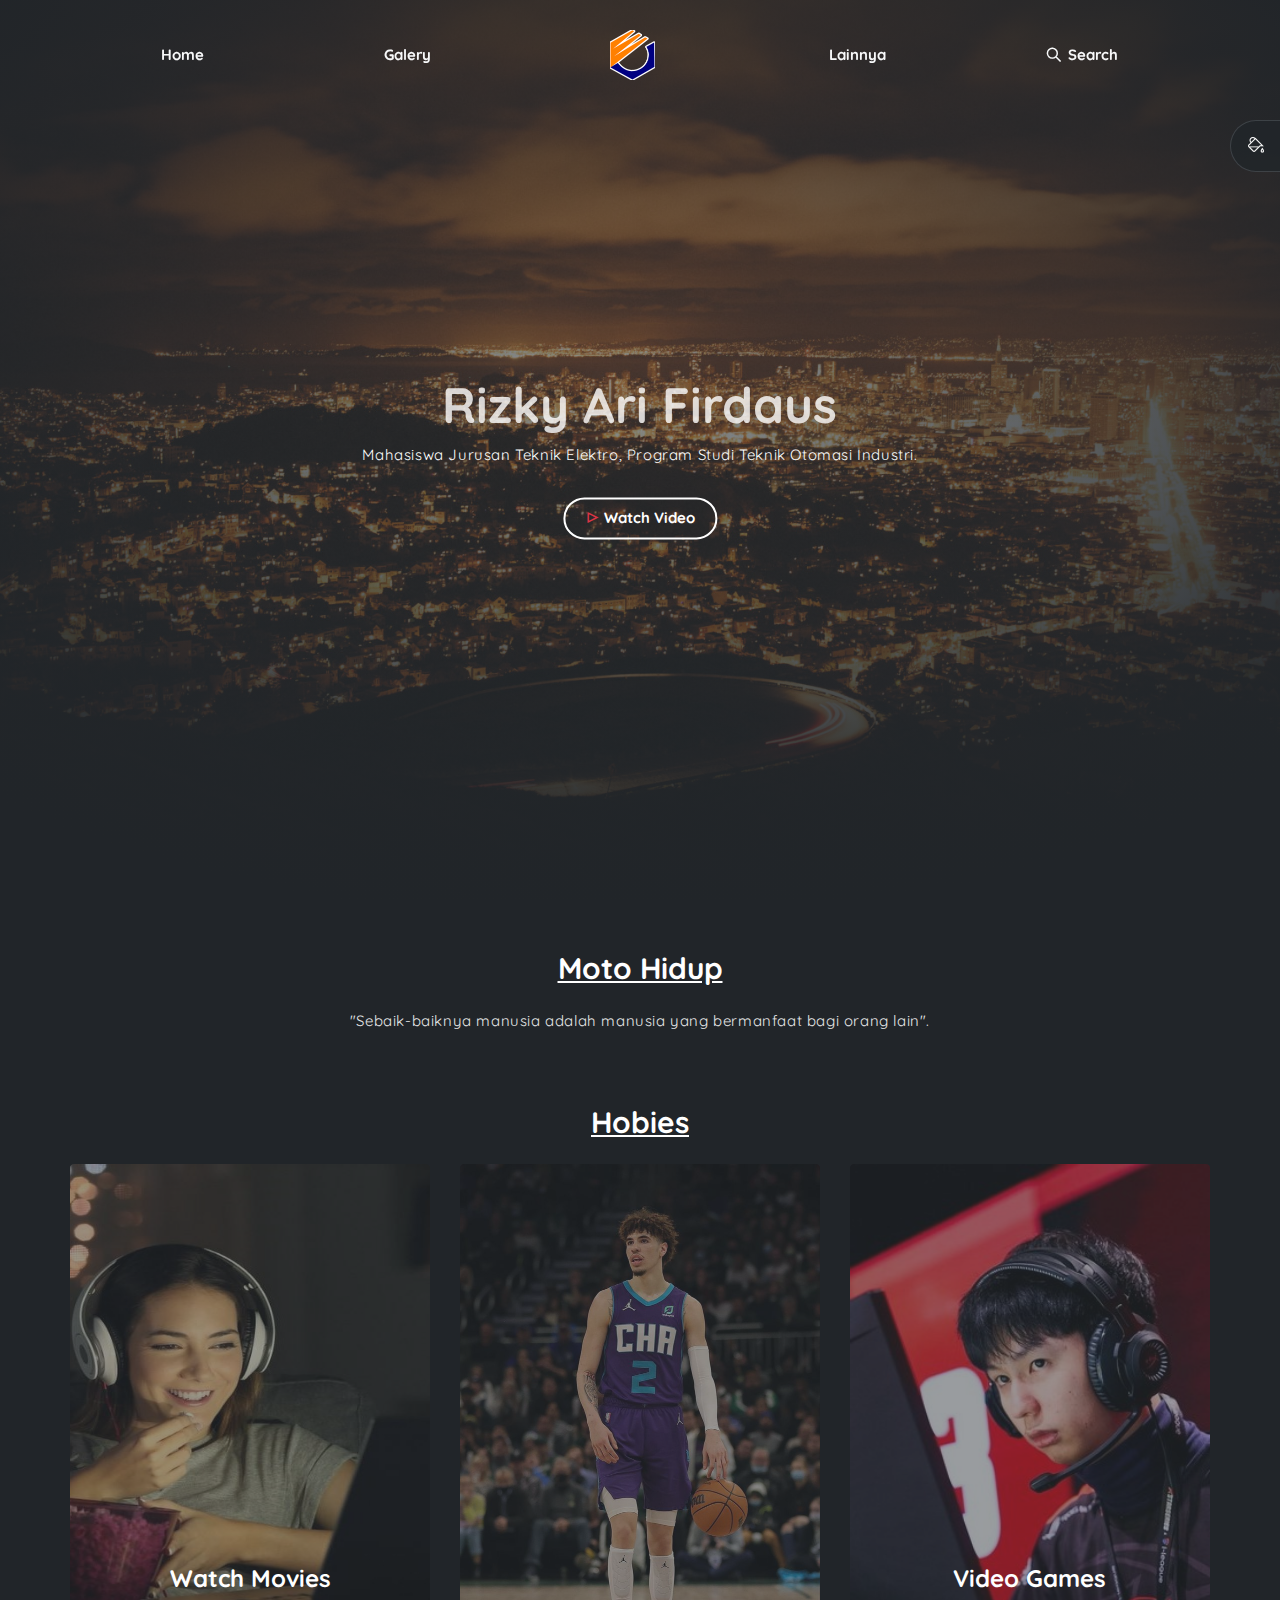
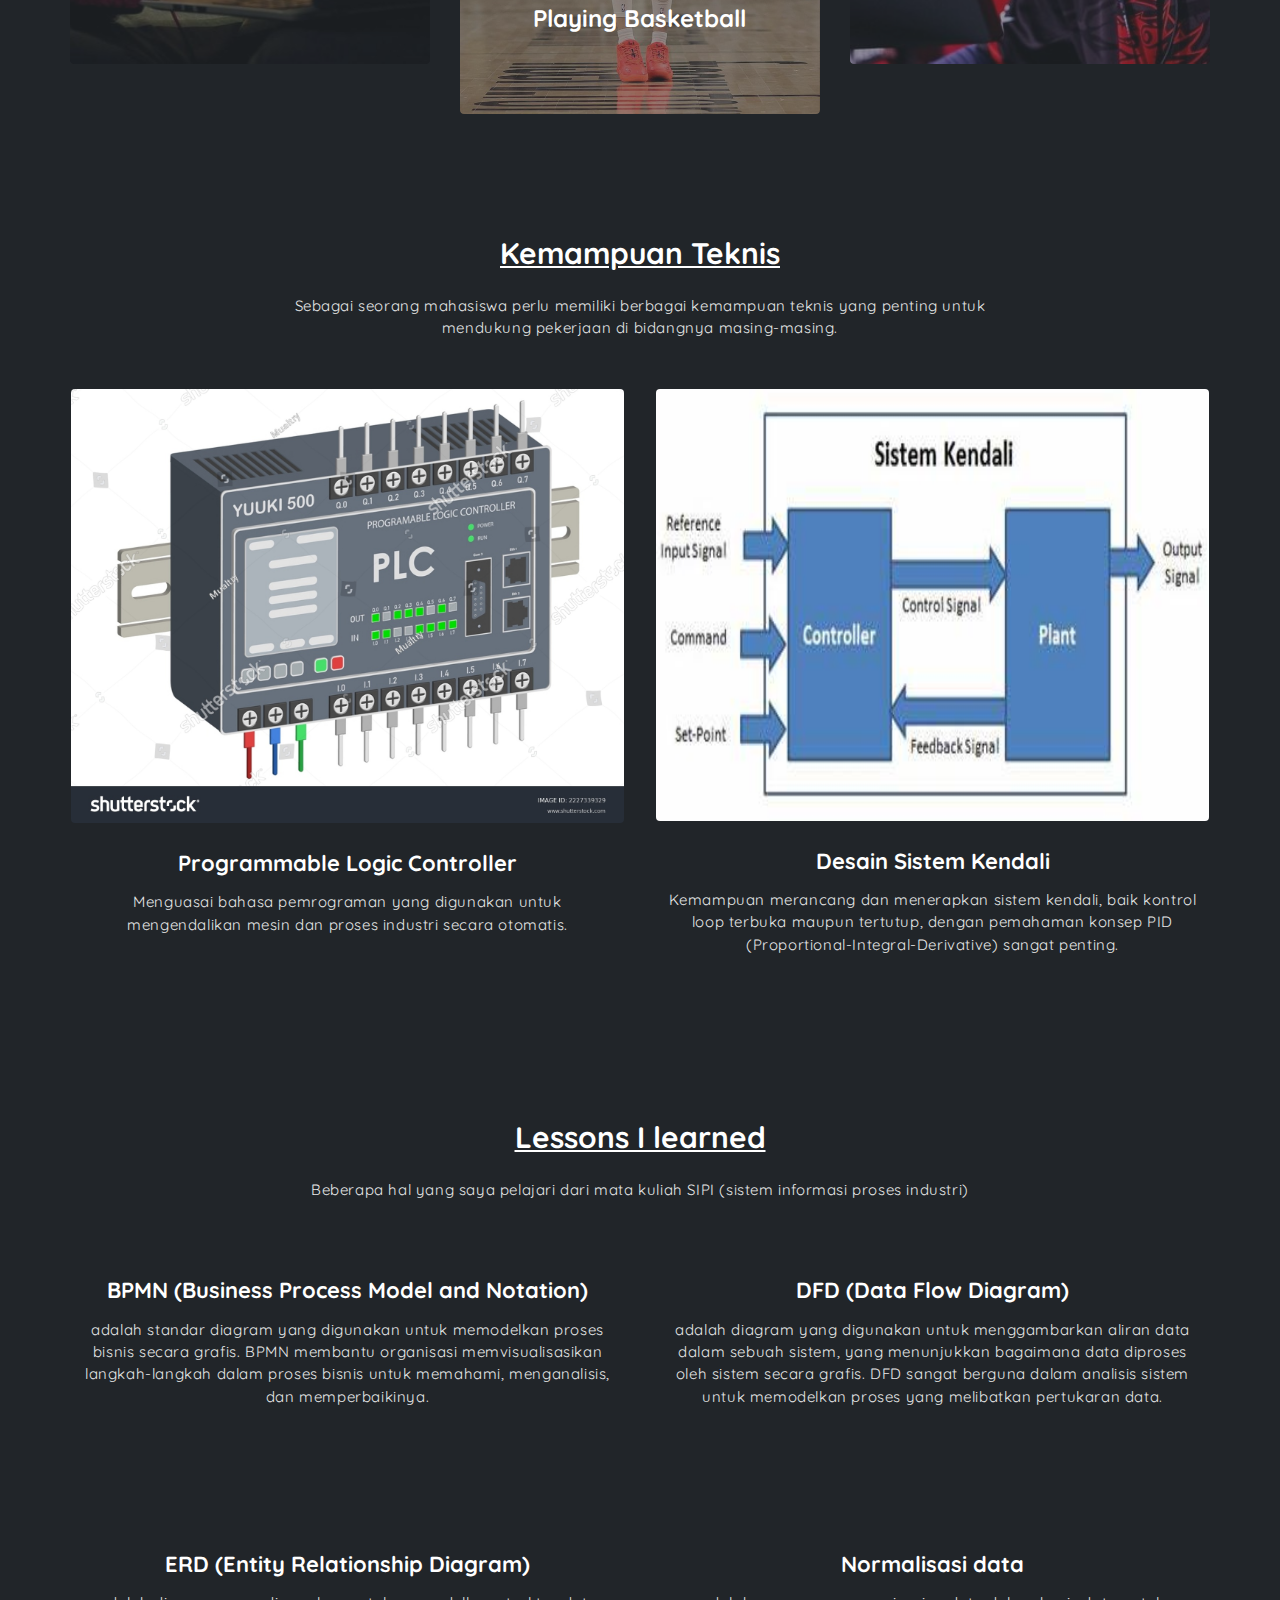
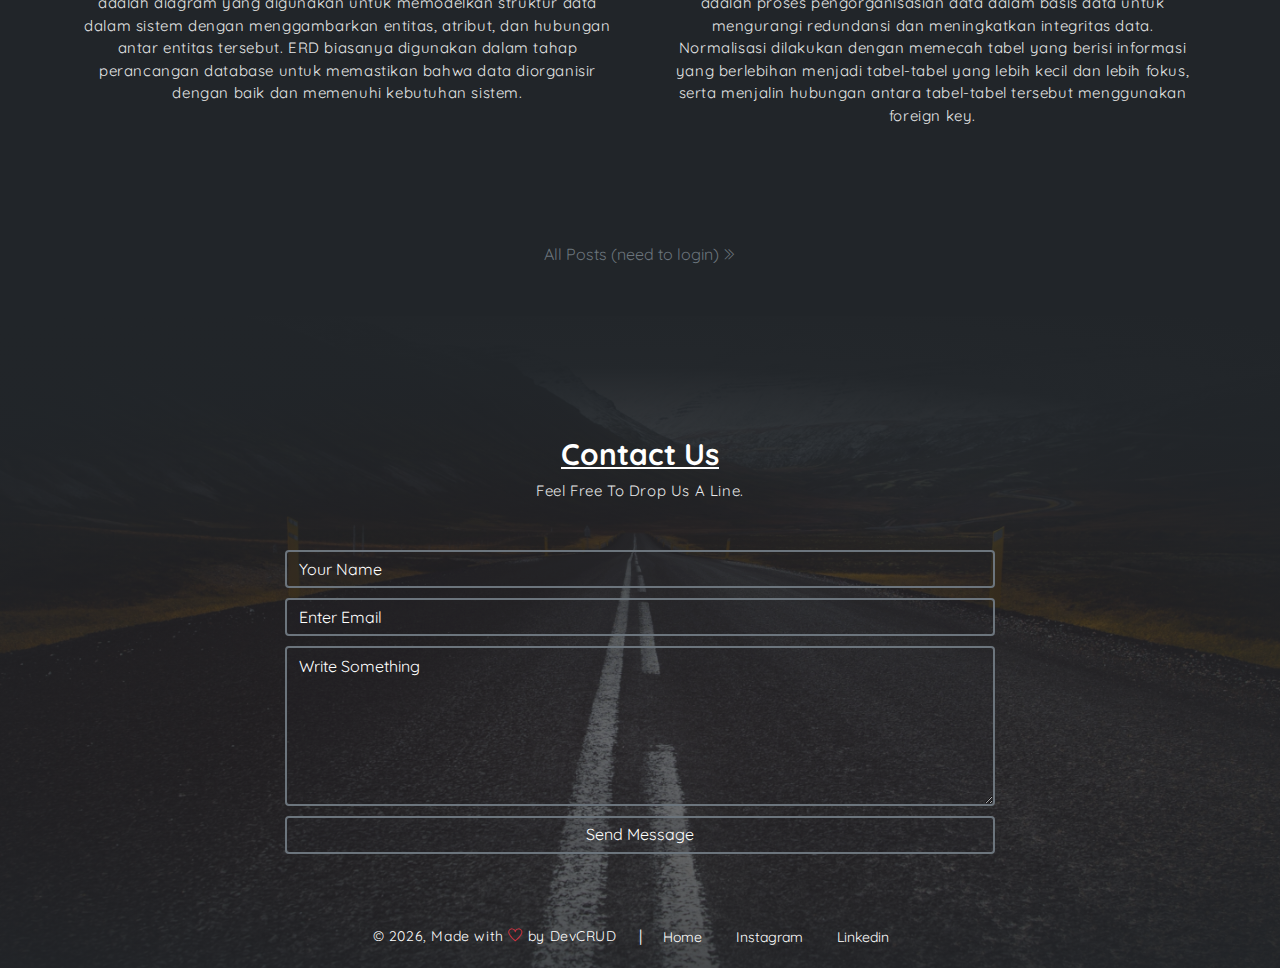
==== public_html/index.html @ a93241b3 "first commit" ====
<!DOCTYPE html>
<html lang="en">
<head>
	<meta charset="utf-8">
    <meta name="viewport" content="width=device-width, initial-scale=1, shrink-to-fit=no">
    <meta name="description" content="Start your development with Dorang landing page.">
    <meta name="author" content="Devcrud">
    <title>Dorang | Free Bootstrap 4.3.x template</title>
    <!-- font icons -->
    <link rel="stylesheet" href="assets/vendors/themify-icons/css/themify-icons.css">

    <!-- Bootstrap + Dorang main styles -->
	<link rel="stylesheet" href="assets/css/dorang.css">

    

</head>
<body data-spy="scroll" data-target=".navbar" data-offset="40" id="home" class="dark-theme">
    
    <!-- page navbar -->
    <nav class="page-navbar" data-spy="affix" data-offset-top="10">
        <ul class="nav-navbar container">
            <li class="nav-item"><a href="#" class="nav-link">Home</a></li>
            <li class="nav-item"><a href="index - Copy.html" class="nav-link">Galery</a></li>
            <li class="nav-item"><a href="https://www.polban.ac.id/" class="nav-link"><img src="assets/imgs/POLBAN.png" alt="Download free bootstrap 4 landing page, free boootstrap 4 templates, Download free bootstrap 4.1 landing page, free boootstrap 4.1.1 templates, weber Landing page"></a></li>
            <li class="nav-item"><a href="index2.html" class="nav-link">Lainnya</a></li>
            <li class="nav-item search">
                <a href="javascript:void(0)" class="nav-link search-toggle"><i class="ti-search"></i> Search</a>
                <div class="search-wrapper">
                    <form>
                        <input type="search" class="form-control" name="" placeholder="hit enter to search">
                    </form>
                </div>
            </li>
        </ul>
    </nav><!-- end of page navbar -->

    <div class="theme-selector">
        <a href="javascript:void(0)" class="spinner">
            <i class="ti-paint-bucket"></i>
        </a>
        <div class="body">
            <a href="javascript:void(0)" class="light"></a>
            <a href="javascript:void(0)" class="dark"></a>
        </div>
    </div>  

    <!-- page header -->
    <header class="header">
        <div class="overlay"></div>
        <div class="header-content">
            <h1 class="header-title">Rizky Ari Firdaus</h1>
            <p class="header-subtitle">Mahasiswa Jurusan Teknik Elektro, Program Studi Teknik Otomasi Industri.</p>

            <button class="btn btn-theme-color modal-toggle"><i class="ti-control-play text-danger"></i> Watch Video</button>

        </div>
    </header><!-- end of page header -->

    <!-- modal -->
    <div class="modalBox">
        <div class="modalBox-body">
            <iframe width="100%" height="450px" src="https://www.youtube.com/embed/Z6TYHx2RB9U?autoplay=1" 
            title="YouTube video player" frameborder="3" allow="accelerometer; autoplay; clipboard-write; encrypted-media; gyroscope; picture-in-picture; web-share" 
            referrerpolicy="strict-origin-when-cross-origin" allowfullscreen></iframe>
        </div>          
    </div><!-- end of modal -->

    <!-- page container -->
    <div class="container page-container">
        <div class="col-md-10 col-lg-8 m-auto">
            <h6 class="title mb-4">Moto Hidup</h6>
            <p class="mb-5">"Sebaik-baiknya manusia adalah manusia yang bermanfaat bagi orang lain".</p><br>
            <h6 class="title mb-4">Hobies</h6>
        </div>  

        <!-- row -->
        <div class="row mb-4">
            <div class="col-md-4">
                <a href="javascript:void(0)" class="overlay-img">
                    <img src="assets/imgs/Watch Movies.jpg" alt="Download free bootstrap 4 landing page, free boootstrap 4 templates, Download free bootstrap 4.1 landing page, free boootstrap 4.1.1 templates, weber Landing page" width="600" height="500">  
                    <div class="overlay"></div> 
                    <div class="des">
                        <h1 class="title">Watch Movies</h1>
                        <h6 class="subtitle"></p>
                        <p>Menonton film memiliki berbagai manfaat, seperti memberikan hiburan dan relaksasi yang dapat membantu mengurangi stres. Film juga bisa menjadi sarana belajar, memperluas wawasan, dan memperkaya pengalaman dengan menghadirkan cerita, budaya, dan perspektif yang berbeda. Selain itu, menonton film bisa meningkatkan empati, karena penonton seringkali terhubung dengan karakter dan emosi yang mereka alami di layar.</p>
                    </div>          
                </a>
            </div>
            <div class="col-md-4">
                <a href="javascript:void(0)" class="overlay-img">
                    <img src="assets/imgs/melo.jpg" alt="Download free bootstrap 4 landing page, free boootstrap 4 templates, Download free bootstrap 4.1 landing page, free boootstrap 4.1.1 templates, weber Landing page" height="550">  
                    <div class="overlay"></div> 
                    <div class="des">
                        <h1 class="title">Playing Basketball</h1>
                        <h6 class="subtitle"></p>
                        <p>Bermain basket memiliki banyak manfaat, baik secara fisik maupun mental. Secara fisik, basket membantu meningkatkan kebugaran tubuh, melatih kekuatan otot, kecepatan, dan koordinasi. Selain itu, bermain basket juga dapat meningkatkan keterampilan kerja sama tim, karena permainan ini sangat bergantung pada kolaborasi antar pemain. Secara mental, basket bisa membantu meningkatkan konsentrasi, pengambilan keputusan yang cepat, serta memberikan rasa percaya diri. Di samping itu, olahraga ini juga efektif sebagai cara mengurangi stres dan menjaga kesehatan mental.</p>
                    </div>          
                </a>
            </div>
            <div class="col-md-4">
                <a href="javascript:void(0)" class="overlay-img">
                    <img src="assets/imgs/xccurate.jpg" alt="Download free bootstrap 4 landing page, free boootstrap 4 templates, Download free bootstrap 4.1 landing page, free boootstrap 4.1.1 templates, weber Landing page" height="500">  
                    <div class="overlay"></div> 
                    <div class="des">
                        <h1 class="title">Video Games</h1>
                        <h6 class="subtitle"></p>
                        <p>Bermain video game dapat memberikan manfaat seperti meningkatkan kemampuan kognitif, termasuk pemecahan masalah, keterampilan berpikir kritis, dan koordinasi mata-tangan. Selain itu, game yang dimainkan secara online juga bisa meningkatkan keterampilan sosial melalui interaksi dengan pemain lain.
                            Bermain game juga bisa menjadi sarana relaksasi dan penghilang stres jika dilakukan dalam batas yang wajar.</p>
                    </div>          
                </a>
            </div>          
        </div><!-- end of row -->

 


        <div class="col-md-10 col-lg-8 m-auto">
            <h6 class="title mb-4 mt-5 pt-5">Kemampuan Teknis</h6>
            <p class="mb-5">Sebagai seorang mahasiswa perlu memiliki berbagai kemampuan teknis yang penting untuk mendukung pekerjaan di bidangnya masing-masing.</p>
        </div>

        <!-- row -->
        <div class="row mb-5">
            <div class="col-md-6">
                <a href="javascript:void(0)" class="card">
                    <img src="assets/imgs/plc.jpg" class="card-img" alt="Download free bootstrap 4 landing page, free boootstrap 4 templates, Download free bootstrap 4.1 landing page, free boootstrap 4.1.1 templates, weber Landing page">
                    <div class="card-body">
                        <h6 class="card-subtitle"></h6>
                        <h3 class="card-title">Programmable Logic Controller</h3>
                        <p>Menguasai bahasa pemrograman yang digunakan untuk mengendalikan mesin dan proses industri secara otomatis.</p>
                    </div>                  
                </a>
            </div>  
            <div class="col-md-6">
                <a href="javascript:void(0)" class="card">
                    <img src="assets/imgs/sistem kendali.jfif" class="card-img" alt="Download free bootstrap 4 landing page, free boootstrap 4 templates, Download free bootstrap 4.1 landing page, free boootstrap 4.1.1 templates, weber Landing page" height="432">
                    <div class="card-body">
                        <h6 class="card-subtitle"></h6>
                        <h3 class="card-title">Desain Sistem Kendali</h3>
                        <p>Kemampuan merancang dan menerapkan sistem kendali, baik kontrol loop terbuka maupun tertutup, dengan pemahaman konsep PID (Proportional-Integral-Derivative) sangat penting.</p>
                    </div>                  
                </a>
            </div>  
        </div><!-- end of row -->

        <div class="col-md-10 col-lg-8 m-auto">
            <h6 class="title mb-4 mt-5 pt-5">Lessons I learned</h6>
            <p class="mb-5">Beberapa hal yang saya pelajari dari mata kuliah SIPI (sistem informasi proses industri) </p>
        </div>

        <div class="row mb-5">
            <div class="col-md-6">
                <a href="javascript:void(0)" class="card">
                    <div class="card-body">
                        <h6 class="card-subtitle"></h6>
                        <h3 class="card-title">BPMN (Business Process Model and Notation)</h3>
                        <p>adalah standar diagram yang digunakan untuk memodelkan proses bisnis secara grafis. BPMN membantu organisasi memvisualisasikan langkah-langkah dalam proses bisnis untuk memahami, menganalisis, dan memperbaikinya.</p>
                    </div>                  
                </a>
            </div>  
            <div class="col-md-6">
                <a href="javascript:void(0)" class="card">
                    <div class="card-body">
                        <h6 class="card-subtitle"></h6>
                        <h3 class="card-title">DFD (Data Flow Diagram)</h3>
                        <p>adalah diagram yang digunakan untuk menggambarkan aliran data dalam sebuah sistem, yang menunjukkan bagaimana data diproses oleh sistem secara grafis. DFD sangat berguna dalam analisis sistem untuk memodelkan proses yang melibatkan pertukaran data.</p>
                    </div>                  
                </a>
            </div>  
        </div>

        <div class="row mb-5">
            <div class="col-md-6">
                <a href="javascript:void(0)" class="card">
                    <div class="card-body">
                        <h6 class="card-subtitle"></h6>
                        <h3 class="card-title">ERD (Entity Relationship Diagram)</h3>
                        <p>adalah diagram yang digunakan untuk memodelkan struktur data dalam sistem dengan menggambarkan entitas, atribut, dan hubungan antar entitas tersebut. ERD biasanya digunakan dalam tahap perancangan database untuk memastikan bahwa data diorganisir dengan baik dan memenuhi kebutuhan sistem.</p>
                    </div>                  
                </a>
            </div>  
            <div class="col-md-6">
                <a href="javascript:void(0)" class="card">
                    <div class="card-body">
                        <h6 class="card-subtitle"></h6>
                        <h3 class="card-title">Normalisasi data</h3>
                        <p>adalah proses pengorganisasian data dalam basis data untuk mengurangi redundansi dan meningkatkan integritas data. Normalisasi dilakukan dengan memecah tabel yang berisi informasi yang berlebihan menjadi tabel-tabel yang lebih kecil dan lebih fokus, serta menjalin hubungan antara tabel-tabel tersebut menggunakan foreign key.</p>
                    </div>                  
                </a>
            </div>  
        </div>

        <a href="https://e-learning.polban.ac.id/course/view.php?id=4262">All Posts (need to login) <i class="ti-angle-double-right angle"></i></a>

    </div> <!-- end of page container -->

    

    

    <!--footer & pre footer -->
    <div class="contact-section">
        <div class="overlay"></div>
        <!-- container -->
        <div class="container">
            <div class="col-md-10 col-lg-8 m-auto">
                <h6 class="title mb-2">Contact Us</h6>
                <p class="mb-5">Feel Free To Drop Us A Line.</p>
                <form action="" class="form-group">
                    <input type="text" size="50" class="form-control" placeholder="Your Name" required>
                    <input type="email" class="form-control" placeholder="Enter Email"requried>
                    <textarea name="comment" id="comment" rows="6"   class="form-control" placeholder="Write Something"></textarea>
                    <input type="submit" value="Send Message" class="form-control">
                </form>
            </div>

            <!-- footer -->
            <footer class="footer">
                <p class="infos">&copy; <script>document.write(new Date().getFullYear())</script>, Made with <i class="ti-heart text-danger"></i> by <a href="http://www.devcrud.com">DevCRUD</a></p>       
                <span>|</span>  
                <div class="links">
                    <a href="index.html">Home</a>
                    <a href="https://www.instagram.com/rizzkyari/">Instagram</a>
                    <a href="https://id.linkedin.com/in/rizky-ari-firdaus-007745306">Linkedin</a>
                </div>
            </footer><!-- end of footer -->

        </div><!-- end of container -->
    </div><!-- end of pre footer -->

    <!-- core  -->
    <script src="assets/vendors/jquery/jquery-3.4.1.js"></script>
    <script src="assets/vendors/bootstrap/bootstrap.bundle.js"></script>

    <!-- bootstrap affix -->
    <script src="assets/vendors/bootstrap/bootstrap.affix.js"></script>

    <!-- Dorang js -->
    <script src="assets/js/dorang.js"></script>

</body>
</html>
---- public_html/assets/vendors/themify-icons/css/themify-icons.css ----
@font-face {
	font-family: 'themify';
	src:url("../fonts/themify.eot?-fvbane");
	src:url("../fonts/themify.eot?#iefix-fvbane") format("embedded-opentype"),
		url("../fonts/themify.woff?-fvbane") format("woff"),
		url("../fonts/themify.ttf?-fvbane") format("truetype"),
		url("../fonts/themify.svg?-fvbane#themify") format("svg");
	font-weight: normal;
	font-style: normal;
}

[class^="ti-"], [class*=" ti-"] {
	font-family: 'themify';
	speak: none;
	font-style: normal;
	font-weight: normal;
	font-variant: normal;
	text-transform: none;
	line-height: 1;

	/* Better Font Rendering =========== */
	-webkit-font-smoothing: antialiased;
	-moz-osx-font-smoothing: grayscale;
}

.ti-wand:before {
	content: "\e600";
}
.ti-volume:before {
	content: "\e601";
}
.ti-user:before {
	content: "\e602";
}
.ti-unlock:before {
	content: "\e603";
}
.ti-unlink:before {
	content: "\e604";
}
.ti-trash:before {
	content: "\e605";
}
.ti-thought:before {
	content: "\e606";
}
.ti-target:before {
	content: "\e607";
}
.ti-tag:before {
	content: "\e608";
}
.ti-tablet:before {
	content: "\e609";
}
.ti-star:before {
	content: "\e60a";
}
.ti-spray:before {
	content: "\e60b";
}
.ti-signal:before {
	content: "\e60c";
}
.ti-shopping-cart:before {
	content: "\e60d";
}
.ti-shopping-cart-full:before {
	content: "\e60e";
}
.ti-settings:before {
	content: "\e60f";
}
.ti-search:before {
	content: "\e610";
}
.ti-zoom-in:before {
	content: "\e611";
}
.ti-zoom-out:before {
	content: "\e612";
}
.ti-cut:before {
	content: "\e613";
}
.ti-ruler:before {
	content: "\e614";
}
.ti-ruler-pencil:before {
	content: "\e615";
}
.ti-ruler-alt:before {
	content: "\e616";
}
.ti-bookmark:before {
	content: "\e617";
}
.ti-bookmark-alt:before {
	content: "\e618";
}
.ti-reload:before {
	content: "\e619";
}
.ti-plus:before {
	content: "\e61a";
}
.ti-pin:before {
	content: "\e61b";
}
.ti-pencil:before {
	content: "\e61c";
}
.ti-pencil-alt:before {
	content: "\e61d";
}
.ti-paint-roller:before {
	content: "\e61e";
}
.ti-paint-bucket:before {
	content: "\e61f";
}
.ti-na:before {
	content: "\e620";
}
.ti-mobile:before {
	content: "\e621";
}
.ti-minus:before {
	content: "\e622";
}
.ti-medall:before {
	content: "\e623";
}
.ti-medall-alt:before {
	content: "\e624";
}
.ti-marker:before {
	content: "\e625";
}
.ti-marker-alt:before {
	content: "\e626";
}
.ti-arrow-up:before {
	content: "\e627";
}
.ti-arrow-right:before {
	content: "\e628";
}
.ti-arrow-left:before {
	content: "\e629";
}
.ti-arrow-down:before {
	content: "\e62a";
}
.ti-lock:before {
	content: "\e62b";
}
.ti-location-arrow:before {
	content: "\e62c";
}
.ti-link:before {
	content: "\e62d";
}
.ti-layout:before {
	content: "\e62e";
}
.ti-layers:before {
	content: "\e62f";
}
.ti-layers-alt:before {
	content: "\e630";
}
.ti-key:before {
	content: "\e631";
}
.ti-import:before {
	content: "\e632";
}
.ti-image:before {
	content: "\e633";
}
.ti-heart:before {
	content: "\e634";
}
.ti-heart-broken:before {
	content: "\e635";
}
.ti-hand-stop:before {
	content: "\e636";
}
.ti-hand-open:before {
	content: "\e637";
}
.ti-hand-drag:before {
	content: "\e638";
}
.ti-folder:before {
	content: "\e639";
}
.ti-flag:before {
	content: "\e63a";
}
.ti-flag-alt:before {
	content: "\e63b";
}
.ti-flag-alt-2:before {
	content: "\e63c";
}
.ti-eye:before {
	content: "\e63d";
}
.ti-export:before {
	content: "\e63e";
}
.ti-exchange-vertical:before {
	content: "\e63f";
}
.ti-desktop:before {
	content: "\e640";
}
.ti-cup:before {
	content: "\e641";
}
.ti-crown:before {
	content: "\e642";
}
.ti-comments:before {
	content: "\e643";
}
.ti-comment:before {
	content: "\e644";
}
.ti-comment-alt:before {
	content: "\e645";
}
.ti-close:before {
	content: "\e646";
}
.ti-clip:before {
	content: "\e647";
}
.ti-angle-up:before {
	content: "\e648";
}
.ti-angle-right:before {
	content: "\e649";
}
.ti-angle-left:before {
	content: "\e64a";
}
.ti-angle-down:before {
	content: "\e64b";
}
.ti-check:before {
	content: "\e64c";
}
.ti-check-box:before {
	content: "\e64d";
}
.ti-camera:before {
	content: "\e64e";
}
.ti-announcement:before {
	content: "\e64f";
}
.ti-brush:before {
	content: "\e650";
}
.ti-briefcase:before {
	content: "\e651";
}
.ti-bolt:before {
	content: "\e652";
}
.ti-bolt-alt:before {
	content: "\e653";
}
.ti-blackboard:before {
	content: "\e654";
}
.ti-bag:before {
	content: "\e655";
}
.ti-move:before {
	content: "\e656";
}
.ti-arrows-vertical:before {
	content: "\e657";
}
.ti-arrows-horizontal:before {
	content: "\e658";
}
.ti-fullscreen:before {
	content: "\e659";
}
.ti-arrow-top-right:before {
	content: "\e65a";
}
.ti-arrow-top-left:before {
	content: "\e65b";
}
.ti-arrow-circle-up:before {
	content: "\e65c";
}
.ti-arrow-circle-right:before {
	content: "\e65d";
}
.ti-arrow-circle-left:before {
	content: "\e65e";
}
.ti-arrow-circle-down:before {
	content: "\e65f";
}
.ti-angle-double-up:before {
	content: "\e660";
}
.ti-angle-double-right:before {
	content: "\e661";
}
.ti-angle-double-left:before {
	content: "\e662";
}
.ti-angle-double-down:before {
	content: "\e663";
}
.ti-zip:before {
	content: "\e664";
}
.ti-world:before {
	content: "\e665";
}
.ti-wheelchair:before {
	content: "\e666";
}
.ti-view-list:before {
	content: "\e667";
}
.ti-view-list-alt:before {
	content: "\e668";
}
.ti-view-grid:before {
	content: "\e669";
}
.ti-uppercase:before {
	content: "\e66a";
}
.ti-upload:before {
	content: "\e66b";
}
.ti-underline:before {
	content: "\e66c";
}
.ti-truck:before {
	content: "\e66d";
}
.ti-timer:before {
	content: "\e66e";
}
.ti-ticket:before {
	content: "\e66f";
}
.ti-thumb-up:before {
	content: "\e670";
}
.ti-thumb-down:before {
	content: "\e671";
}
.ti-text:before {
	content: "\e672";
}
.ti-stats-up:before {
	content: "\e673";
}
.ti-stats-down:before {
	content: "\e674";
}
.ti-split-v:before {
	content: "\e675";
}
.ti-split-h:before {
	content: "\e676";
}
.ti-smallcap:before {
	content: "\e677";
}
.ti-shine:before {
	content: "\e678";
}
.ti-shift-right:before {
	content: "\e679";
}
.ti-shift-left:before {
	content: "\e67a";
}
.ti-shield:before {
	content: "\e67b";
}
.ti-notepad:before {
	content: "\e67c";
}
.ti-server:before {
	content: "\e67d";
}
.ti-quote-right:before {
	content: "\e67e";
}
.ti-quote-left:before {
	content: "\e67f";
}
.ti-pulse:before {
	content: "\e680";
}
.ti-printer:before {
	content: "\e681";
}
.ti-power-off:before {
	content: "\e682";
}
.ti-plug:before {
	content: "\e683";
}
.ti-pie-chart:before {
	content: "\e684";
}
.ti-paragraph:before {
	content: "\e685";
}
.ti-panel:before {
	content: "\e686";
}
.ti-package:before {
	content: "\e687";
}
.ti-music:before {
	content: "\e688";
}
.ti-music-alt:before {
	content: "\e689";
}
.ti-mouse:before {
	content: "\e68a";
}
.ti-mouse-alt:before {
	content: "\e68b";
}
.ti-money:before {
	content: "\e68c";
}
.ti-microphone:before {
	content: "\e68d";
}
.ti-menu:before {
	content: "\e68e";
}
.ti-menu-alt:before {
	content: "\e68f";
}
.ti-map:before {
	content: "\e690";
}
.ti-map-alt:before {
	content: "\e691";
}
.ti-loop:before {
	content: "\e692";
}
.ti-location-pin:before {
	content: "\e693";
}
.ti-list:before {
	content: "\e694";
}
.ti-light-bulb:before {
	content: "\e695";
}
.ti-Italic:before {
	content: "\e696";
}
.ti-info:before {
	content: "\e697";
}
.ti-infinite:before {
	content: "\e698";
}
.ti-id-badge:before {
	content: "\e699";
}
.ti-hummer:before {
	content: "\e69a";
}
.ti-home:before {
	content: "\e69b";
}
.ti-help:before {
	content: "\e69c";
}
.ti-headphone:before {
	content: "\e69d";
}
.ti-harddrives:before {
	content: "\e69e";
}
.ti-harddrive:before {
	content: "\e69f";
}
.ti-gift:before {
	content: "\e6a0";
}
.ti-game:before {
	content: "\e6a1";
}
.ti-filter:before {
	content: "\e6a2";
}
.ti-files:before {
	content: "\e6a3";
}
.ti-file:before {
	content: "\e6a4";
}
.ti-eraser:before {
	content: "\e6a5";
}
.ti-envelope:before {
	content: "\e6a6";
}
.ti-download:before {
	content: "\e6a7";
}
.ti-direction:before {
	content: "\e6a8";
}
.ti-direction-alt:before {
	content: "\e6a9";
}
.ti-dashboard:before {
	content: "\e6aa";
}
.ti-control-stop:before {
	content: "\e6ab";
}
.ti-control-shuffle:before {
	content: "\e6ac";
}
.ti-control-play:before {
	content: "\e6ad";
}
.ti-control-pause:before {
	content: "\e6ae";
}
.ti-control-forward:before {
	content: "\e6af";
}
.ti-control-backward:before {
	content: "\e6b0";
}
.ti-cloud:before {
	content: "\e6b1";
}
.ti-cloud-up:before {
	content: "\e6b2";
}
.ti-cloud-down:before {
	content: "\e6b3";
}
.ti-clipboard:before {
	content: "\e6b4";
}
.ti-car:before {
	content: "\e6b5";
}
.ti-calendar:before {
	content: "\e6b6";
}
.ti-book:before {
	content: "\e6b7";
}
.ti-bell:before {
	content: "\e6b8";
}
.ti-basketball:before {
	content: "\e6b9";
}
.ti-bar-chart:before {
	content: "\e6ba";
}
.ti-bar-chart-alt:before {
	content: "\e6bb";
}
.ti-back-right:before {
	content: "\e6bc";
}
.ti-back-left:before {
	content: "\e6bd";
}
.ti-arrows-corner:before {
	content: "\e6be";
}
.ti-archive:before {
	content: "\e6bf";
}
.ti-anchor:before {
	content: "\e6c0";
}
.ti-align-right:before {
	content: "\e6c1";
}
.ti-align-left:before {
	content: "\e6c2";
}
.ti-align-justify:before {
	content: "\e6c3";
}
.ti-align-center:before {
	content: "\e6c4";
}
.ti-alert:before {
	content: "\e6c5";
}
.ti-alarm-clock:before {
	content: "\e6c6";
}
.ti-agenda:before {
	content: "\e6c7";
}
.ti-write:before {
	content: "\e6c8";
}
.ti-window:before {
	content: "\e6c9";
}
.ti-widgetized:before {
	content: "\e6ca";
}
.ti-widget:before {
	content: "\e6cb";
}
.ti-widget-alt:before {
	content: "\e6cc";
}
.ti-wallet:before {
	content: "\e6cd";
}
.ti-video-clapper:before {
	content: "\e6ce";
}
.ti-video-camera:before {
	content: "\e6cf";
}
.ti-vector:before {
	content: "\e6d0";
}
.ti-themify-logo:before {
	content: "\e6d1";
}
.ti-themify-favicon:before {
	content: "\e6d2";
}
.ti-themify-favicon-alt:before {
	content: "\e6d3";
}
.ti-support:before {
	content: "\e6d4";
}
.ti-stamp:before {
	content: "\e6d5";
}
.ti-split-v-alt:before {
	content: "\e6d6";
}
.ti-slice:before {
	content: "\e6d7";
}
.ti-shortcode:before {
	content: "\e6d8";
}
.ti-shift-right-alt:before {
	content: "\e6d9";
}
.ti-shift-left-alt:before {
	content: "\e6da";
}
.ti-ruler-alt-2:before {
	content: "\e6db";
}
.ti-receipt:before {
	content: "\e6dc";
}
.ti-pin2:before {
	content: "\e6dd";
}
.ti-pin-alt:before {
	content: "\e6de";
}
.ti-pencil-alt2:before {
	content: "\e6df";
}
.ti-palette:before {
	content: "\e6e0";
}
.ti-more:before {
	content: "\e6e1";
}
.ti-more-alt:before {
	content: "\e6e2";
}
.ti-microphone-alt:before {
	content: "\e6e3";
}
.ti-magnet:before {
	content: "\e6e4";
}
.ti-line-double:before {
	content: "\e6e5";
}
.ti-line-dotted:before {
	content: "\e6e6";
}
.ti-line-dashed:before {
	content: "\e6e7";
}
.ti-layout-width-full:before {
	content: "\e6e8";
}
.ti-layout-width-default:before {
	content: "\e6e9";
}
.ti-layout-width-default-alt:before {
	content: "\e6ea";
}
.ti-layout-tab:before {
	content: "\e6eb";
}
.ti-layout-tab-window:before {
	content: "\e6ec";
}
.ti-layout-tab-v:before {
	content: "\e6ed";
}
.ti-layout-tab-min:before {
	content: "\e6ee";
}
.ti-layout-slider:before {
	content: "\e6ef";
}
.ti-layout-slider-alt:before {
	content: "\e6f0";
}
.ti-layout-sidebar-right:before {
	content: "\e6f1";
}
.ti-layout-sidebar-none:before {
	content: "\e6f2";
}
.ti-layout-sidebar-left:before {
	content: "\e6f3";
}
.ti-layout-placeholder:before {
	content: "\e6f4";
}
.ti-layout-menu:before {
	content: "\e6f5";
}
.ti-layout-menu-v:before {
	content: "\e6f6";
}
.ti-layout-menu-separated:before {
	content: "\e6f7";
}
.ti-layout-menu-full:before {
	content: "\e6f8";
}
.ti-layout-media-right-alt:before {
	content: "\e6f9";
}
.ti-layout-media-right:before {
	content: "\e6fa";
}
.ti-layout-media-overlay:before {
	content: "\e6fb";
}
.ti-layout-media-overlay-alt:before {
	content: "\e6fc";
}
.ti-layout-media-overlay-alt-2:before {
	content: "\e6fd";
}
.ti-layout-media-left-alt:before {
	content: "\e6fe";
}
.ti-layout-media-left:before {
	content: "\e6ff";
}
.ti-layout-media-center-alt:before {
	content: "\e700";
}
.ti-layout-media-center:before {
	content: "\e701";
}
.ti-layout-list-thumb:before {
	content: "\e702";
}
.ti-layout-list-thumb-alt:before {
	content: "\e703";
}
.ti-layout-list-post:before {
	content: "\e704";
}
.ti-layout-list-large-image:before {
	content: "\e705";
}
.ti-layout-line-solid:before {
	content: "\e706";
}
.ti-layout-grid4:before {
	content: "\e707";
}
.ti-layout-grid3:before {
	content: "\e708";
}
.ti-layout-grid2:before {
	content: "\e709";
}
.ti-layout-grid2-thumb:before {
	content: "\e70a";
}
.ti-layout-cta-right:before {
	content: "\e70b";
}
.ti-layout-cta-left:before {
	content: "\e70c";
}
.ti-layout-cta-center:before {
	content: "\e70d";
}
.ti-layout-cta-btn-right:before {
	content: "\e70e";
}
.ti-layout-cta-btn-left:before {
	content: "\e70f";
}
.ti-layout-column4:before {
	content: "\e710";
}
.ti-layout-column3:before {
	content: "\e711";
}
.ti-layout-column2:before {
	content: "\e712";
}
.ti-layout-accordion-separated:before {
	content: "\e713";
}
.ti-layout-accordion-merged:before {
	content: "\e714";
}
.ti-layout-accordion-list:before {
	content: "\e715";
}
.ti-ink-pen:before {
	content: "\e716";
}
.ti-info-alt:before {
	content: "\e717";
}
.ti-help-alt:before {
	content: "\e718";
}
.ti-headphone-alt:before {
	content: "\e719";
}
.ti-hand-point-up:before {
	content: "\e71a";
}
.ti-hand-point-right:before {
	content: "\e71b";
}
.ti-hand-point-left:before {
	content: "\e71c";
}
.ti-hand-point-down:before {
	content: "\e71d";
}
.ti-gallery:before {
	content: "\e71e";
}
.ti-face-smile:before {
	content: "\e71f";
}
.ti-face-sad:before {
	content: "\e720";
}
.ti-credit-card:before {
	content: "\e721";
}
.ti-control-skip-forward:before {
	content: "\e722";
}
.ti-control-skip-backward:before {
	content: "\e723";
}
.ti-control-record:before {
	content: "\e724";
}
.ti-control-eject:before {
	content: "\e725";
}
.ti-comments-smiley:before {
	content: "\e726";
}
.ti-brush-alt:before {
	content: "\e727";
}
.ti-youtube:before {
	content: "\e728";
}
.ti-vimeo:before {
	content: "\e729";
}
.ti-twitter:before {
	content: "\e72a";
}
.ti-time:before {
	content: "\e72b";
}
.ti-tumblr:before {
	content: "\e72c";
}
.ti-skype:before {
	content: "\e72d";
}
.ti-share:before {
	content: "\e72e";
}
.ti-share-alt:before {
	content: "\e72f";
}
.ti-rocket:before {
	content: "\e730";
}
.ti-pinterest:before {
	content: "\e731";
}
.ti-new-window:before {
	content: "\e732";
}
.ti-microsoft:before {
	content: "\e733";
}
.ti-list-ol:before {
	content: "\e734";
}
.ti-linkedin:before {
	content: "\e735";
}
.ti-layout-sidebar-2:before {
	content: "\e736";
}
.ti-layout-grid4-alt:before {
	content: "\e737";
}
.ti-layout-grid3-alt:before {
	content: "\e738";
}
.ti-layout-grid2-alt:before {
	content: "\e739";
}
.ti-layout-column4-alt:before {
	content: "\e73a";
}
.ti-layout-column3-alt:before {
	content: "\e73b";
}
.ti-layout-column2-alt:before {
	content: "\e73c";
}
.ti-instagram:before {
	content: "\e73d";
}
.ti-google:before {
	content: "\e73e";
}
.ti-github:before {
	content: "\e73f";
}
.ti-flickr:before {
	content: "\e740";
}
.ti-facebook:before {
	content: "\e741";
}
.ti-dropbox:before {
	content: "\e742";
}
.ti-dribbble:before {
	content: "\e743";
}
.ti-apple:before {
	content: "\e744";
}
.ti-android:before {
	content: "\e745";
}
.ti-save:before {
	content: "\e746";
}
.ti-save-alt:before {
	content: "\e747";
}
.ti-yahoo:before {
	content: "\e748";
}
.ti-wordpress:before {
	content: "\e749";
}
.ti-vimeo-alt:before {
	content: "\e74a";
}
.ti-twitter-alt:before {
	content: "\e74b";
}
.ti-tumblr-alt:before {
	content: "\e74c";
}
.ti-trello:before {
	content: "\e74d";
}
.ti-stack-overflow:before {
	content: "\e74e";
}
.ti-soundcloud:before {
	content: "\e74f";
}
.ti-sharethis:before {
	content: "\e750";
}
.ti-sharethis-alt:before {
	content: "\e751";
}
.ti-reddit:before {
	content: "\e752";
}
.ti-pinterest-alt:before {
	content: "\e753";
}
.ti-microsoft-alt:before {
	content: "\e754";
}
.ti-linux:before {
	content: "\e755";
}
.ti-jsfiddle:before {
	content: "\e756";
}
.ti-joomla:before {
	content: "\e757";
}
.ti-html5:before {
	content: "\e758";
}
.ti-flickr-alt:before {
	content: "\e759";
}
.ti-email:before {
	content: "\e75a";
}
.ti-drupal:before {
	content: "\e75b";
}
.ti-dropbox-alt:before {
	content: "\e75c";
}
.ti-css3:before {
	content: "\e75d";
}
.ti-rss:before {
	content: "\e75e";
}
.ti-rss-alt:before {
	content: "\e75f";
}
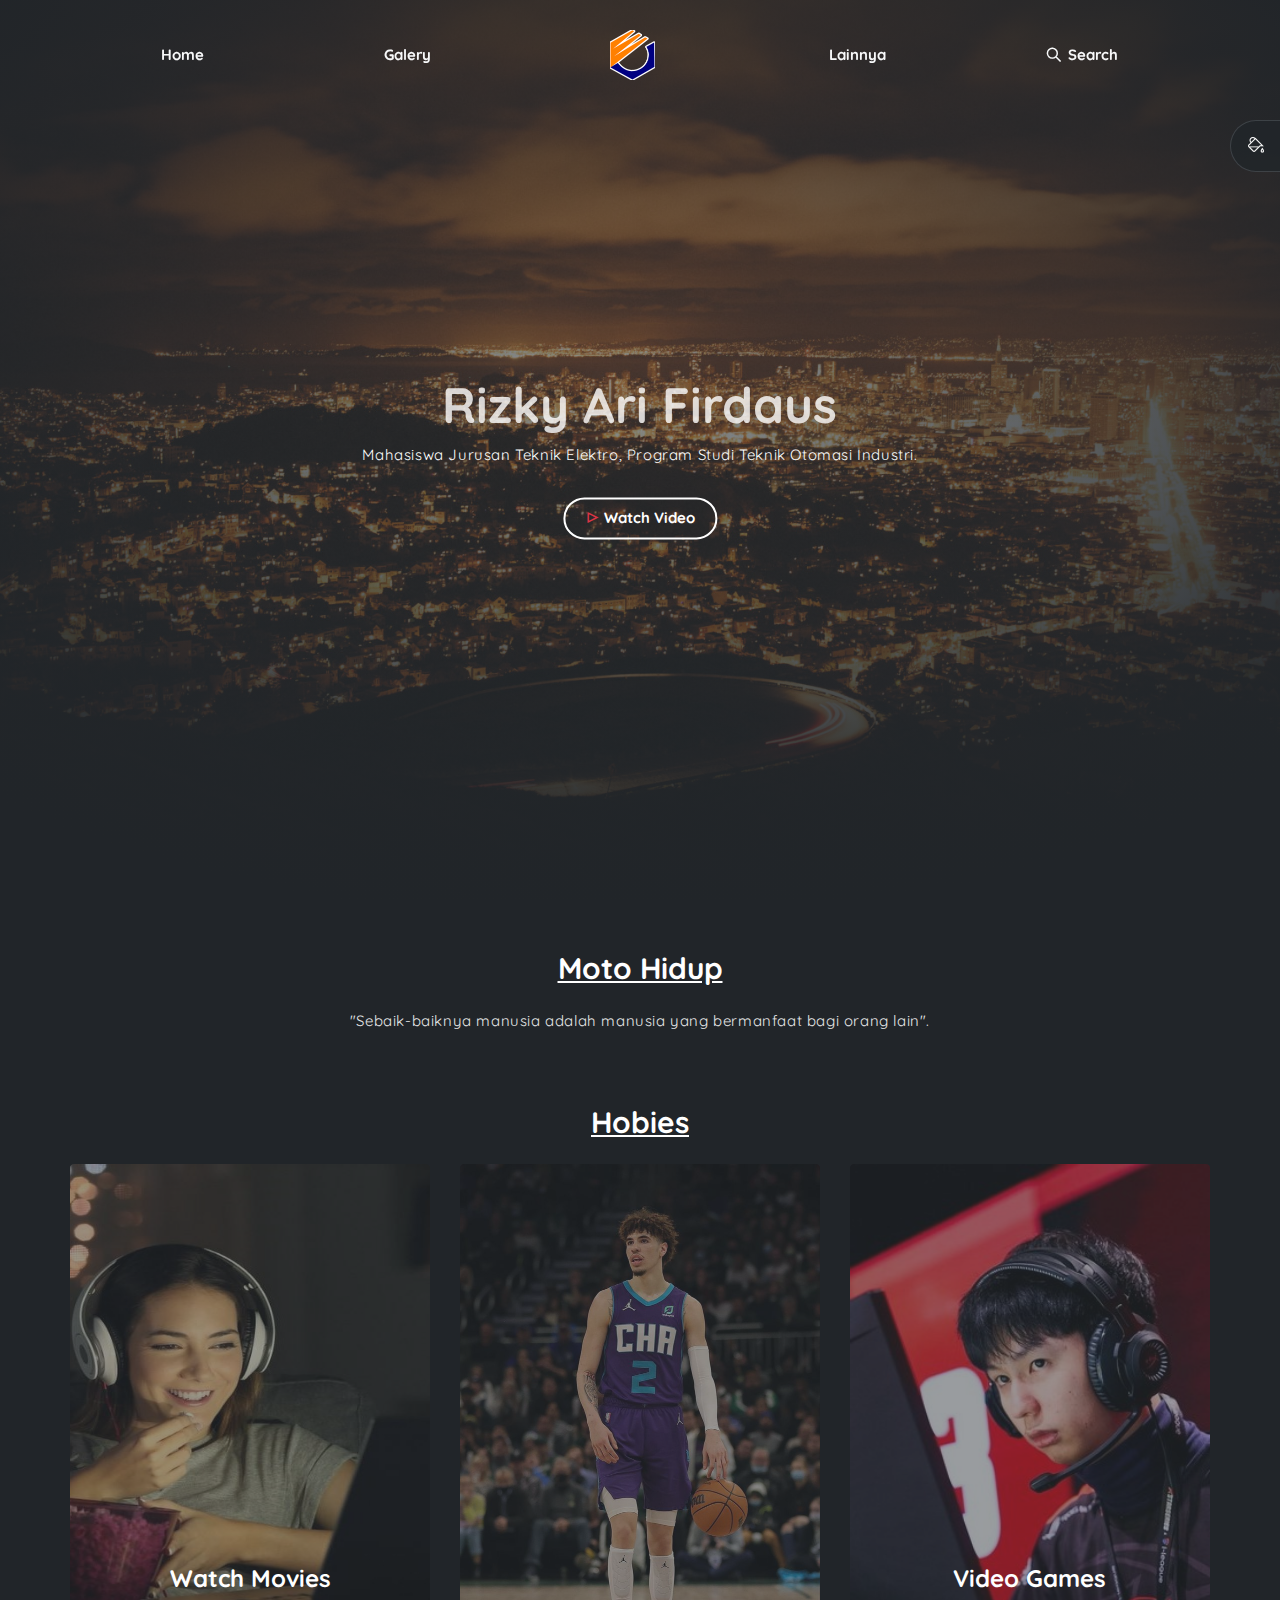
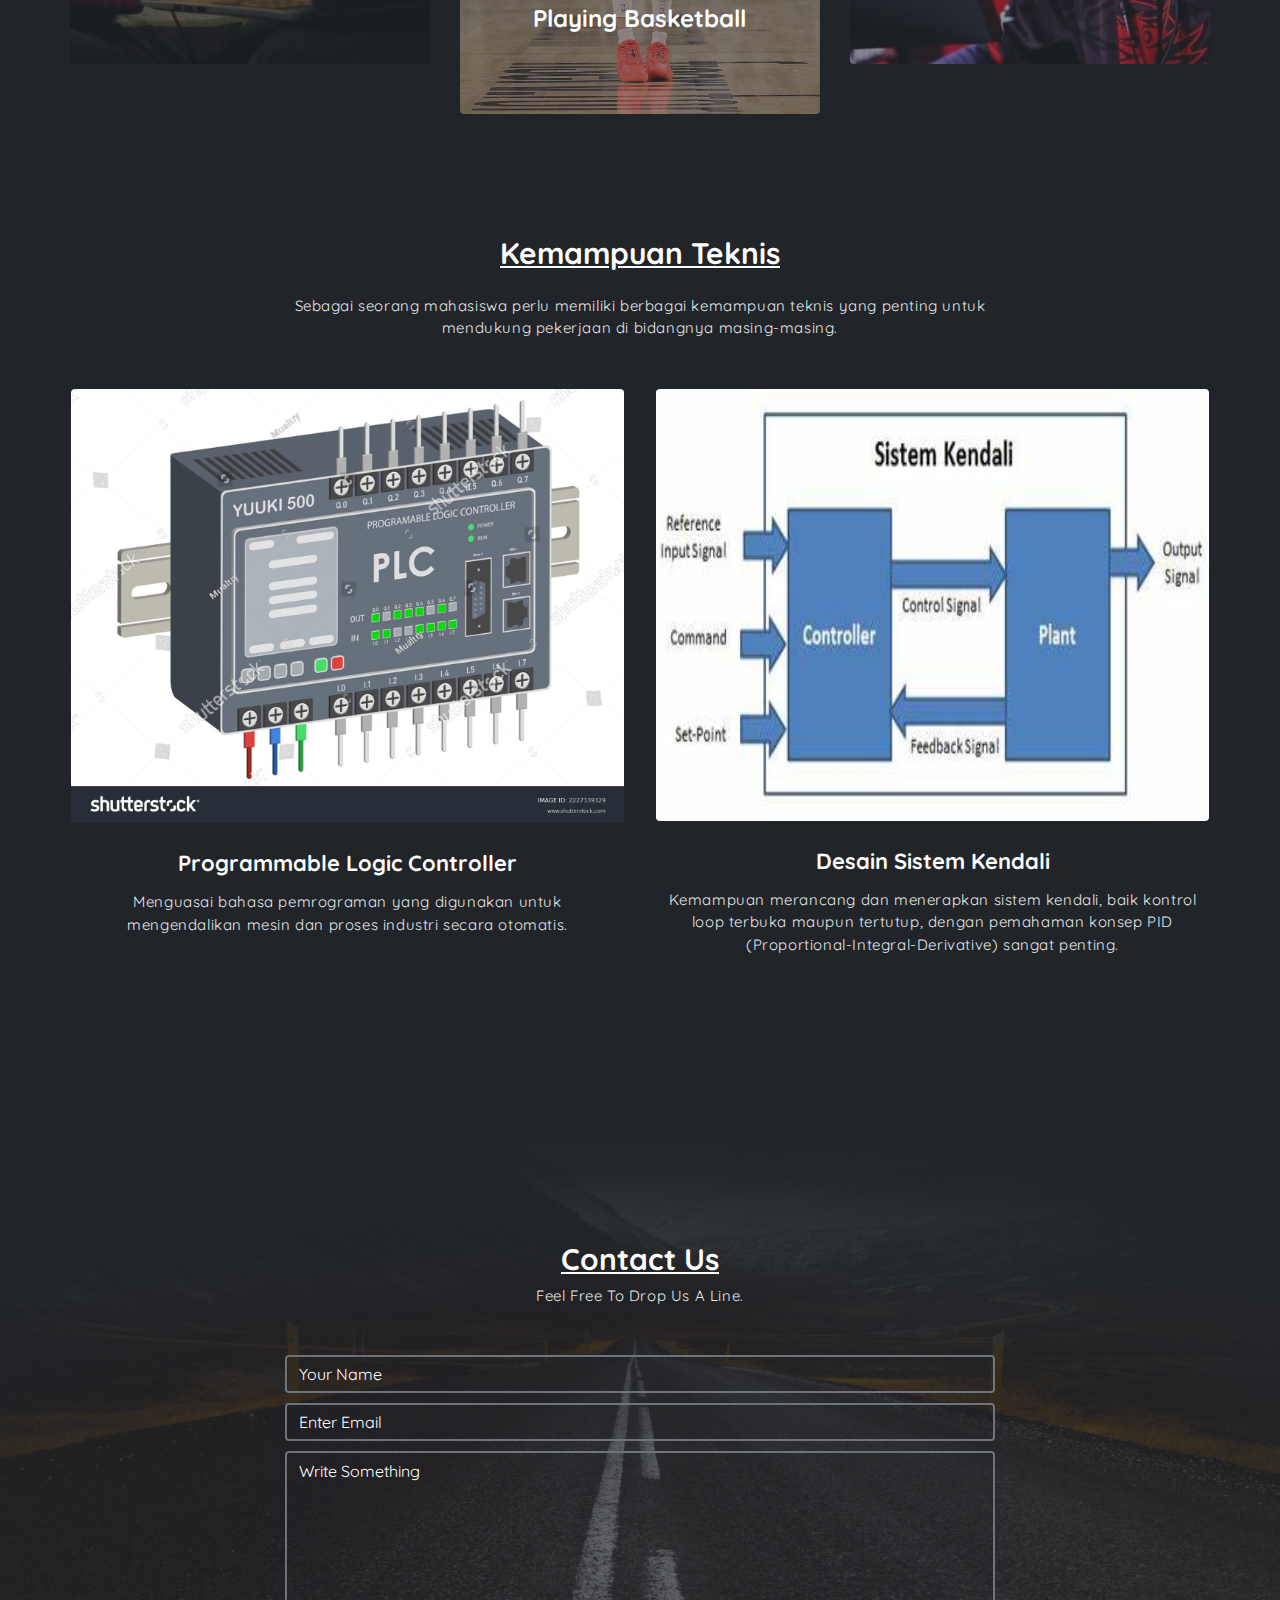
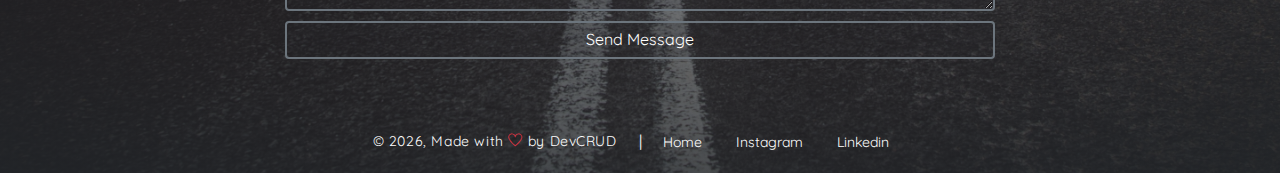
==== commit 704b5006: "Update index.html" ====
--- a/public_html/index.html
+++ b/public_html/index.html
@@ -144,54 +144,7 @@
             </div>  
         </div><!-- end of row -->
 
-        <div class="col-md-10 col-lg-8 m-auto">
-            <h6 class="title mb-4 mt-5 pt-5">Lessons I learned</h6>
-            <p class="mb-5">Beberapa hal yang saya pelajari dari mata kuliah SIPI (sistem informasi proses industri) </p>
-        </div>
-
-        <div class="row mb-5">
-            <div class="col-md-6">
-                <a href="javascript:void(0)" class="card">
-                    <div class="card-body">
-                        <h6 class="card-subtitle"></h6>
-                        <h3 class="card-title">BPMN (Business Process Model and Notation)</h3>
-                        <p>adalah standar diagram yang digunakan untuk memodelkan proses bisnis secara grafis. BPMN membantu organisasi memvisualisasikan langkah-langkah dalam proses bisnis untuk memahami, menganalisis, dan memperbaikinya.</p>
-                    </div>                  
-                </a>
-            </div>  
-            <div class="col-md-6">
-                <a href="javascript:void(0)" class="card">
-                    <div class="card-body">
-                        <h6 class="card-subtitle"></h6>
-                        <h3 class="card-title">DFD (Data Flow Diagram)</h3>
-                        <p>adalah diagram yang digunakan untuk menggambarkan aliran data dalam sebuah sistem, yang menunjukkan bagaimana data diproses oleh sistem secara grafis. DFD sangat berguna dalam analisis sistem untuk memodelkan proses yang melibatkan pertukaran data.</p>
-                    </div>                  
-                </a>
-            </div>  
-        </div>
-
-        <div class="row mb-5">
-            <div class="col-md-6">
-                <a href="javascript:void(0)" class="card">
-                    <div class="card-body">
-                        <h6 class="card-subtitle"></h6>
-                        <h3 class="card-title">ERD (Entity Relationship Diagram)</h3>
-                        <p>adalah diagram yang digunakan untuk memodelkan struktur data dalam sistem dengan menggambarkan entitas, atribut, dan hubungan antar entitas tersebut. ERD biasanya digunakan dalam tahap perancangan database untuk memastikan bahwa data diorganisir dengan baik dan memenuhi kebutuhan sistem.</p>
-                    </div>                  
-                </a>
-            </div>  
-            <div class="col-md-6">
-                <a href="javascript:void(0)" class="card">
-                    <div class="card-body">
-                        <h6 class="card-subtitle"></h6>
-                        <h3 class="card-title">Normalisasi data</h3>
-                        <p>adalah proses pengorganisasian data dalam basis data untuk mengurangi redundansi dan meningkatkan integritas data. Normalisasi dilakukan dengan memecah tabel yang berisi informasi yang berlebihan menjadi tabel-tabel yang lebih kecil dan lebih fokus, serta menjalin hubungan antara tabel-tabel tersebut menggunakan foreign key.</p>
-                    </div>                  
-                </a>
-            </div>  
-        </div>
-
-        <a href="https://e-learning.polban.ac.id/course/view.php?id=4262">All Posts (need to login) <i class="ti-angle-double-right angle"></i></a>
+        
 
     </div> <!-- end of page container -->
 
